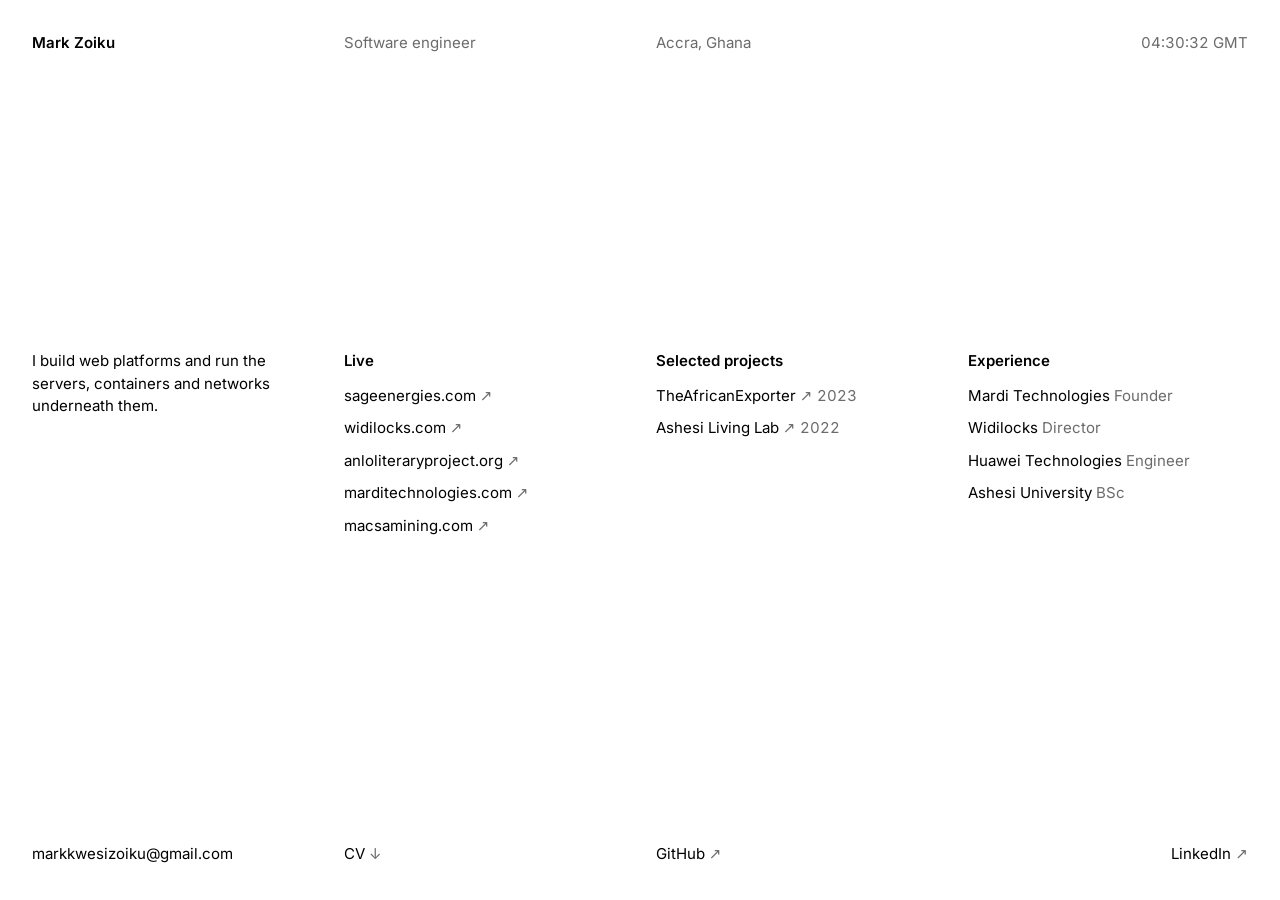
==== public/index.html @ 60ea7f9e "redesign" ====
<!DOCTYPE html>
<html lang="en">
<head>
<meta charset="utf-8">
<meta name="viewport" content="width=device-width, initial-scale=1">
<title>Mark Zoiku, software engineer</title>
<meta name="description" content="Mark Zoiku is a software engineer in Accra, Ghana. He builds web platforms and runs the servers, containers and networks underneath them.">
<link rel="canonical" href="https://markzoiku.com/">
<meta name="theme-color" content="#ffffff">
<meta name="color-scheme" content="light">

<meta property="og:type" content="website">
<meta property="og:url" content="https://markzoiku.com/">
<meta property="og:title" content="Mark Zoiku, software engineer">
<meta property="og:description" content="I build web platforms and run the servers, containers and networks underneath them.">
<meta property="og:image" content="https://markzoiku.com/og.png">
<meta property="og:image:width" content="1200">
<meta property="og:image:height" content="630">
<meta property="og:image:alt" content="Mark Zoiku, software engineer, Accra, Ghana">
<meta name="twitter:card" content="summary_large_image">

<link rel="icon" href="favicon.svg" type="image/svg+xml">
<link rel="icon" href="favicon-32.png" sizes="32x32" type="image/png">
<link rel="apple-touch-icon" href="apple-touch-icon.png">
<link rel="manifest" href="site.webmanifest">

<link rel="preload" href="fonts/inter-latin-wght-normal.woff2" as="font" type="font/woff2" crossorigin>
<link rel="stylesheet" href="styles.css">
<script src="script.js" defer></script>

<script type="application/ld+json">
{
  "@context": "https://schema.org",
  "@type": "Person",
  "name": "Mark Zoiku",
  "jobTitle": "Software engineer",
  "url": "https://markzoiku.com/",
  "email": "mailto:markkwesizoiku@gmail.com",
  "address": { "@type": "PostalAddress", "addressLocality": "Accra", "addressCountry": "GH" },
  "alumniOf": { "@type": "CollegeOrUniversity", "name": "Ashesi University" },
  "sameAs": [
    "https://github.com/zoiku",
    "https://www.linkedin.com/in/zoiku-m-14a140226/"
  ]
}
</script>
</head>
<body>
<div class="page">

<header class="cols head">
  <h1 class="b">Mark Zoiku</h1>
  <p class="g role">Software engineer</p>
  <p class="g place">Accra, Ghana</p>
  <p class="g clock"><time id="clock">GMT</time></p>
</header>

<main class="cols">
  <p class="intro">I build web platforms and run the servers, containers and networks underneath them.</p>

  <section class="s-live" aria-labelledby="live">
    <h2 id="live" class="k">Live</h2>
    <ul>
      <li><a class="ext" href="https://sageenergies.com">sageenergies.com</a></li>
      <li><a class="ext" href="https://widilocks.com">widilocks.com</a></li>
      <li><a class="ext" href="https://anloliteraryproject.org">anloliteraryproject.org</a></li>
      <li><a class="ext" href="https://marditechnologies.com">marditechnologies.com</a></li>
      <li><a class="ext" href="https://macsamining.com">macsamining.com</a></li>
    </ul>
  </section>

  <section class="s-proj" aria-labelledby="projects">
    <h2 id="projects" class="k">Selected projects</h2>
    <ul>
      <li><a class="ext" href="https://theafricanexporter.com">TheAfricanExporter</a> <span class="g">2023</span></li>
      <li><a class="ext" href="https://github.com/Zoiku/ashesilivinglab">Ashesi Living Lab</a> <span class="g">2022</span></li>
    </ul>
  </section>

  <section class="s-exp" aria-labelledby="experience">
    <h2 id="experience" class="k">Experience</h2>
    <ul>
      <li>Mardi Technologies <span class="g">Founder</span></li>
      <li>Widilocks <span class="g">Director</span></li>
      <li>Huawei Technologies <span class="g">Engineer</span></li>
      <li>Ashesi University <span class="g">BSc</span></li>
    </ul>
  </section>
</main>

<footer class="cols foot">
  <p class="mail"><a href="mailto:markkwesizoiku@gmail.com">markkwesizoiku@gmail.com</a></p>
  <p><a class="dl" href="cv/Mark_Zoiku_CV.pdf" download type="application/pdf">CV</a></p>
  <p><a class="ext" href="https://github.com/zoiku">GitHub</a></p>
  <p class="end"><a class="ext" href="https://www.linkedin.com/in/zoiku-m-14a140226/">LinkedIn</a></p>
</footer>

</div>
</body>
</html>
---- public/styles.css ----
/* markzoiku.com */

@font-face {
  font-family: "Inter";
  font-style: normal;
  font-weight: 100 900;
  font-display: swap;
  src: url("fonts/inter-latin-wght-normal.woff2") format("woff2");
  unicode-range: U+0000-00FF, U+0131, U+0152-0153, U+02BB-02BC, U+02C6, U+02DA, U+02DC, U+0304, U+0308, U+0329, U+2000-206F, U+20AC, U+2122, U+2190-2199, U+2212, U+2215, U+FEFF, U+FFFD;
}

:root {
  --ground: #ffffff;
  --ink: #000000;
  --grey: #6b6b6b; /* 5.3:1 on white */
  --font: "Inter", system-ui, -apple-system, "Segoe UI", Roboto, sans-serif;
  --size: 15px;
  --pad: 32px;
  --gap: 32px;
  --stack: 96px;
}

*,
*::before,
*::after { box-sizing: border-box; }

html {
  -webkit-text-size-adjust: 100%;
  text-size-adjust: 100%;
}

body {
  margin: 0;
  background: var(--ground);
  color: var(--ink);
  font-family: var(--font);
  font-size: var(--size);
  line-height: 1.5;
  font-variant-numeric: tabular-nums;
  -webkit-font-smoothing: antialiased;
  -moz-osx-font-smoothing: grayscale;
}

h1, h2, p, ul { margin: 0; padding: 0; font-size: inherit; font-weight: inherit; }
ul { list-style: none; }

a { color: var(--ink); text-decoration: none; }
a:hover { text-decoration: underline; text-underline-offset: 3px; }
a:focus-visible { outline: 2px solid var(--ink); outline-offset: 3px; }

.page {
  min-height: 100vh;
  min-height: 100svh;
  display: flex;
  flex-direction: column;
  justify-content: space-between;
  gap: var(--stack);
  padding: var(--pad);
}

.cols {
  display: grid;
  grid-template-columns: repeat(4, minmax(0, 1fr));
  gap: var(--gap);
}

.b { font-weight: 600; }
.k { font-weight: 600; margin-bottom: 9px; }
.g { color: var(--grey); }
.intro { max-width: 30ch; }
li { margin-bottom: 4px; }
li a, .foot a { display: inline-block; padding: 3px 0; }
li:not(:has(a)) { padding: 3px 0; }

.clock, .end { text-align: right; }

/* Arrows are decorative: the "/ """ part hides them from screen readers. */
.ext::after { content: " \2197"; content: " \2197" / ""; color: var(--grey); }
.dl::after { content: " \2193"; content: " \2193" / ""; color: var(--grey); }

/* Tablet and phone */
@media (max-width: 900px) {
  :root { --pad: 28px 24px 32px; --stack: 56px; }

  /* Let content set the height so tall tablet screens do not open large gaps */
  .page { min-height: 0; }

  .cols { grid-template-columns: repeat(2, minmax(0, 1fr)); row-gap: 48px; }

  /* Tablet: the sentence on the left, the lists stacked on the right */
  main.cols {
    grid-template-areas: "intro live" "intro exp" "intro proj";
    align-items: start;
  }
  .intro { grid-area: intro; }
  .s-live { grid-area: live; }
  .s-exp { grid-area: exp; }
  .s-proj { grid-area: proj; }

  .cols.head,
  .cols.foot {
    display: flex;
    flex-wrap: wrap;
    column-gap: 20px;
    row-gap: 0;
  }
  .head p, .foot p { text-align: left; }
  .head .b, .head .role, .foot .mail { flex-basis: 100%; }

  /* Larger tap targets, same rhythm */
  li { margin-bottom: 0; }
  li a, .foot a { display: inline-block; padding: 6px 0; }
  li:not(:has(a)) { padding: 6px 0; }
  .k { margin-bottom: 6px; }
}

@media (max-width: 520px) {
  .cols { grid-template-columns: minmax(0, 1fr); row-gap: 40px; }
  main.cols { grid-template-areas: "intro" "live" "exp" "proj"; }
}

@media print {
  .page { min-height: 0; gap: 32px; }
  .ext::after, .dl::after { content: ""; }
  .clock { display: none; }
}
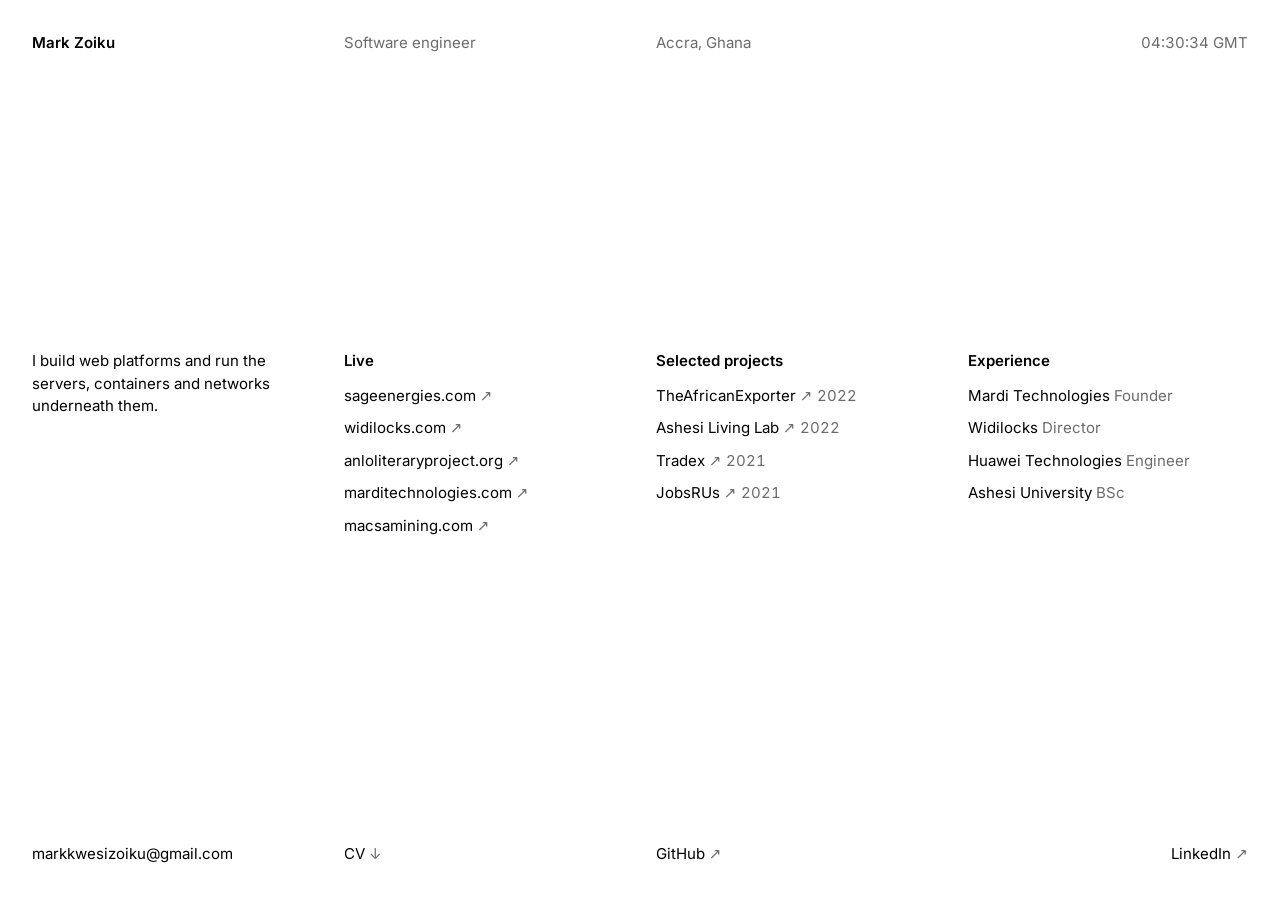
==== commit 0e4df9ba: "selectedprojectsupdate" ====
--- a/public/index.html
+++ b/public/index.html
@@ -72,8 +72,10 @@
   <section class="s-proj" aria-labelledby="projects">
     <h2 id="projects" class="k">Selected projects</h2>
     <ul>
-      <li><a class="ext" href="https://theafricanexporter.com">TheAfricanExporter</a> <span class="g">2023</span></li>
+      <li><a class="ext" href="https://github.com/Zoiku/tae">TheAfricanExporter</a> <span class="g">2022</span></li>
       <li><a class="ext" href="https://github.com/Zoiku/ashesilivinglab">Ashesi Living Lab</a> <span class="g">2022</span></li>
+      <li><a class="ext" href="https://github.com/Zoiku/tradex">Tradex</a> <span class="g">2021</span></li>
+      <li><a class="ext" href="https://github.com/Zoiku/jobsrus">JobsRUs</a> <span class="g">2021</span></li>
     </ul>
   </section>
 
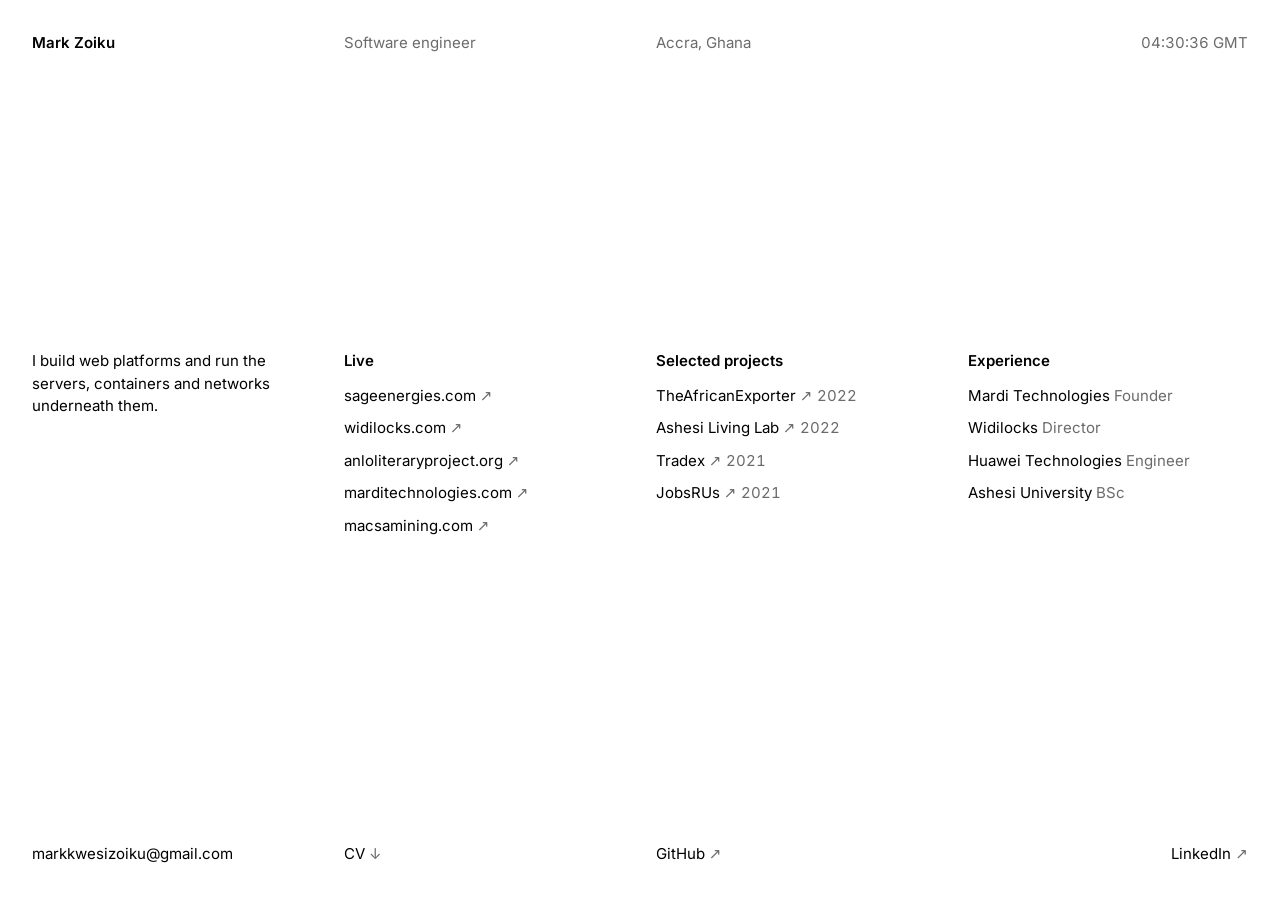
==== commit c71f9850: "selectedprojectsupdate" ====
--- a/public/index.html
+++ b/public/index.html
@@ -61,21 +61,21 @@
   <section class="s-live" aria-labelledby="live">
     <h2 id="live" class="k">Live</h2>
     <ul>
-      <li><a class="ext" href="https://sageenergies.com">sageenergies.com</a></li>
-      <li><a class="ext" href="https://widilocks.com">widilocks.com</a></li>
-      <li><a class="ext" href="https://anloliteraryproject.org">anloliteraryproject.org</a></li>
-      <li><a class="ext" href="https://marditechnologies.com">marditechnologies.com</a></li>
-      <li><a class="ext" href="https://macsamining.com">macsamining.com</a></li>
+      <li><a class="ext" href="https://sageenergies.com" target="_blank" rel="noopener noreferrer">sageenergies.com</a></li>
+      <li><a class="ext" href="https://widilocks.com" target="_blank" rel="noopener noreferrer">widilocks.com</a></li>
+      <li><a class="ext" href="https://anloliteraryproject.org" target="_blank" rel="noopener noreferrer">anloliteraryproject.org</a></li>
+      <li><a class="ext" href="https://marditechnologies.com" target="_blank" rel="noopener noreferrer">marditechnologies.com</a></li>
+      <li><a class="ext" href="https://macsamining.com" target="_blank" rel="noopener noreferrer">macsamining.com</a></li>
     </ul>
   </section>
 
   <section class="s-proj" aria-labelledby="projects">
     <h2 id="projects" class="k">Selected projects</h2>
     <ul>
-      <li><a class="ext" href="https://github.com/Zoiku/tae">TheAfricanExporter</a> <span class="g">2022</span></li>
-      <li><a class="ext" href="https://github.com/Zoiku/ashesilivinglab">Ashesi Living Lab</a> <span class="g">2022</span></li>
-      <li><a class="ext" href="https://github.com/Zoiku/tradex">Tradex</a> <span class="g">2021</span></li>
-      <li><a class="ext" href="https://github.com/Zoiku/jobsrus">JobsRUs</a> <span class="g">2021</span></li>
+      <li><a class="ext" href="https://github.com/Zoiku/tae" target="_blank" rel="noopener noreferrer">TheAfricanExporter</a> <span class="g">2022</span></li>
+      <li><a class="ext" href="https://github.com/Zoiku/ashesilivinglab" target="_blank" rel="noopener noreferrer">Ashesi Living Lab</a> <span class="g">2022</span></li>
+      <li><a class="ext" href="https://github.com/Zoiku/tradex" target="_blank" rel="noopener noreferrer">Tradex</a> <span class="g">2021</span></li>
+      <li><a class="ext" href="https://github.com/Zoiku/jobsrus" target="_blank" rel="noopener noreferrer">JobsRUs</a> <span class="g">2021</span></li>
     </ul>
   </section>
 
@@ -93,8 +93,8 @@
 <footer class="cols foot">
   <p class="mail"><a href="mailto:markkwesizoiku@gmail.com">markkwesizoiku@gmail.com</a></p>
   <p><a class="dl" href="cv/Mark_Zoiku_CV.pdf" download type="application/pdf">CV</a></p>
-  <p><a class="ext" href="https://github.com/zoiku">GitHub</a></p>
-  <p class="end"><a class="ext" href="https://www.linkedin.com/in/zoiku-m-14a140226/">LinkedIn</a></p>
+  <p><a class="ext" href="https://github.com/zoiku" target="_blank" rel="noopener noreferrer">GitHub</a></p>
+  <p class="end"><a class="ext" href="https://www.linkedin.com/in/zoiku-m-14a140226/" target="_blank" rel="noopener noreferrer">LinkedIn</a></p>
 </footer>
 
 </div>
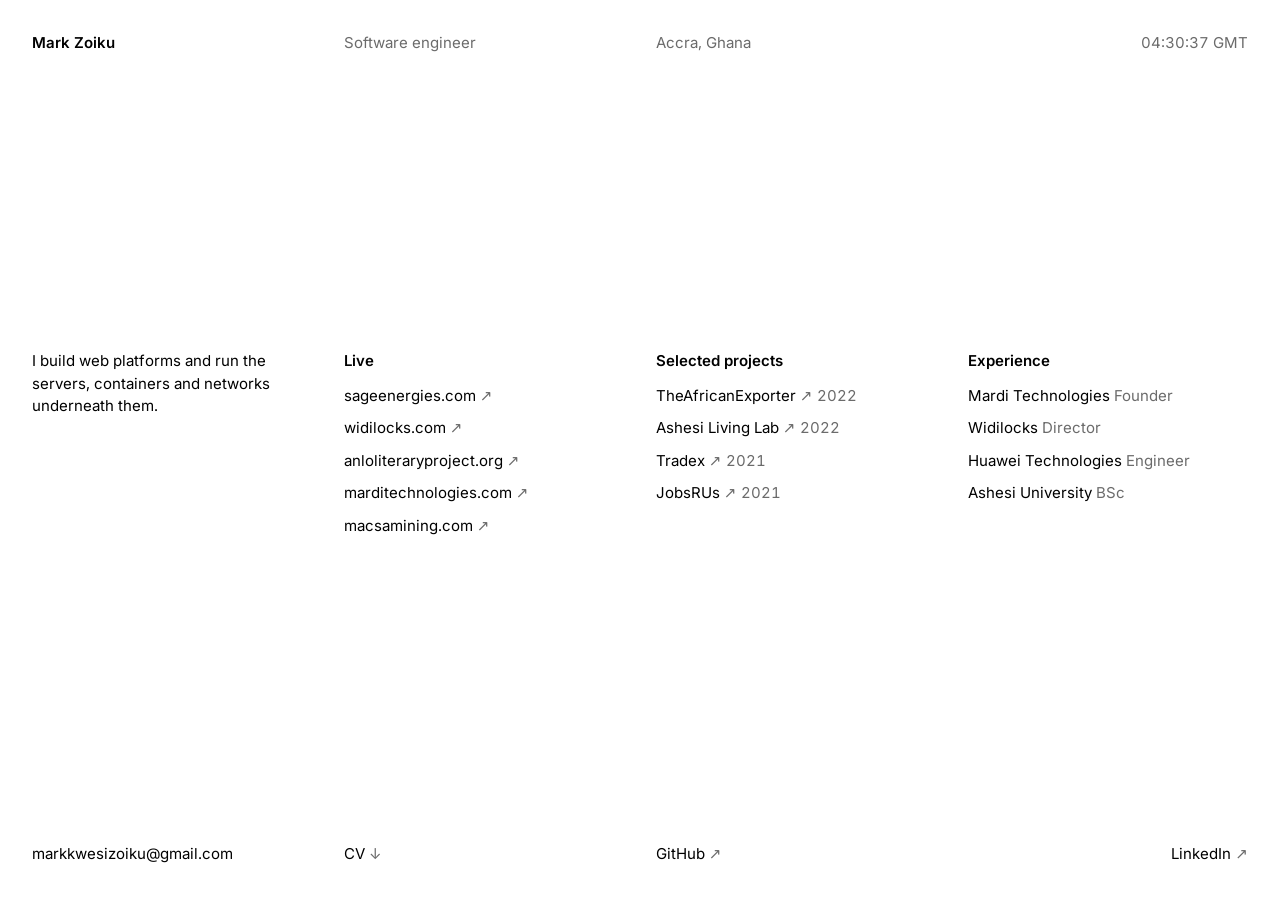
==== commit fa51686f: "update" ====
--- a/public/index.html
+++ b/public/index.html
@@ -1,102 +1,227 @@
-<!DOCTYPE html>
+<!doctype html>
 <html lang="en">
-<head>
-<meta charset="utf-8">
-<meta name="viewport" content="width=device-width, initial-scale=1">
-<title>Mark Zoiku, software engineer</title>
-<meta name="description" content="Mark Zoiku is a software engineer in Accra, Ghana. He builds web platforms and runs the servers, containers and networks underneath them.">
-<link rel="canonical" href="https://markzoiku.com/">
-<meta name="theme-color" content="#ffffff">
-<meta name="color-scheme" content="light">
-
-<meta property="og:type" content="website">
-<meta property="og:url" content="https://markzoiku.com/">
-<meta property="og:title" content="Mark Zoiku, software engineer">
-<meta property="og:description" content="I build web platforms and run the servers, containers and networks underneath them.">
-<meta property="og:image" content="https://markzoiku.com/og.png">
-<meta property="og:image:width" content="1200">
-<meta property="og:image:height" content="630">
-<meta property="og:image:alt" content="Mark Zoiku, software engineer, Accra, Ghana">
-<meta name="twitter:card" content="summary_large_image">
-
-<link rel="icon" href="favicon.svg" type="image/svg+xml">
-<link rel="icon" href="favicon-32.png" sizes="32x32" type="image/png">
-<link rel="apple-touch-icon" href="apple-touch-icon.png">
-<link rel="manifest" href="site.webmanifest">
-
-<link rel="preload" href="fonts/inter-latin-wght-normal.woff2" as="font" type="font/woff2" crossorigin>
-<link rel="stylesheet" href="styles.css">
-<script src="script.js" defer></script>
-
-<script type="application/ld+json">
-{
-  "@context": "https://schema.org",
-  "@type": "Person",
-  "name": "Mark Zoiku",
-  "jobTitle": "Software engineer",
-  "url": "https://markzoiku.com/",
-  "email": "mailto:markkwesizoiku@gmail.com",
-  "address": { "@type": "PostalAddress", "addressLocality": "Accra", "addressCountry": "GH" },
-  "alumniOf": { "@type": "CollegeOrUniversity", "name": "Ashesi University" },
-  "sameAs": [
-    "https://github.com/zoiku",
-    "https://www.linkedin.com/in/zoiku-m-14a140226/"
-  ]
-}
-</script>
-</head>
-<body>
-<div class="page">
-
-<header class="cols head">
-  <h1 class="b">Mark Zoiku</h1>
-  <p class="g role">Software engineer</p>
-  <p class="g place">Accra, Ghana</p>
-  <p class="g clock"><time id="clock">GMT</time></p>
-</header>
-
-<main class="cols">
-  <p class="intro">I build web platforms and run the servers, containers and networks underneath them.</p>
-
-  <section class="s-live" aria-labelledby="live">
-    <h2 id="live" class="k">Live</h2>
-    <ul>
-      <li><a class="ext" href="https://sageenergies.com" target="_blank" rel="noopener noreferrer">sageenergies.com</a></li>
-      <li><a class="ext" href="https://widilocks.com" target="_blank" rel="noopener noreferrer">widilocks.com</a></li>
-      <li><a class="ext" href="https://anloliteraryproject.org" target="_blank" rel="noopener noreferrer">anloliteraryproject.org</a></li>
-      <li><a class="ext" href="https://marditechnologies.com" target="_blank" rel="noopener noreferrer">marditechnologies.com</a></li>
-      <li><a class="ext" href="https://macsamining.com" target="_blank" rel="noopener noreferrer">macsamining.com</a></li>
-    </ul>
-  </section>
-
-  <section class="s-proj" aria-labelledby="projects">
-    <h2 id="projects" class="k">Selected projects</h2>
-    <ul>
-      <li><a class="ext" href="https://github.com/Zoiku/tae" target="_blank" rel="noopener noreferrer">TheAfricanExporter</a> <span class="g">2022</span></li>
-      <li><a class="ext" href="https://github.com/Zoiku/ashesilivinglab" target="_blank" rel="noopener noreferrer">Ashesi Living Lab</a> <span class="g">2022</span></li>
-      <li><a class="ext" href="https://github.com/Zoiku/tradex" target="_blank" rel="noopener noreferrer">Tradex</a> <span class="g">2021</span></li>
-      <li><a class="ext" href="https://github.com/Zoiku/jobsrus" target="_blank" rel="noopener noreferrer">JobsRUs</a> <span class="g">2021</span></li>
-    </ul>
-  </section>
-
-  <section class="s-exp" aria-labelledby="experience">
-    <h2 id="experience" class="k">Experience</h2>
-    <ul>
-      <li>Mardi Technologies <span class="g">Founder</span></li>
-      <li>Widilocks <span class="g">Director</span></li>
-      <li>Huawei Technologies <span class="g">Engineer</span></li>
-      <li>Ashesi University <span class="g">BSc</span></li>
-    </ul>
-  </section>
-</main>
-
-<footer class="cols foot">
-  <p class="mail"><a href="mailto:markkwesizoiku@gmail.com">markkwesizoiku@gmail.com</a></p>
-  <p><a class="dl" href="cv/Mark_Zoiku_CV.pdf" download type="application/pdf">CV</a></p>
-  <p><a class="ext" href="https://github.com/zoiku" target="_blank" rel="noopener noreferrer">GitHub</a></p>
-  <p class="end"><a class="ext" href="https://www.linkedin.com/in/zoiku-m-14a140226/" target="_blank" rel="noopener noreferrer">LinkedIn</a></p>
-</footer>
-
-</div>
-</body>
+  <head>
+    <meta charset="utf-8" />
+    <meta name="viewport" content="width=device-width, initial-scale=1" />
+    <title>Mark Zoiku, software engineer</title>
+    <meta
+      name="description"
+      content="Mark Zoiku is a software engineer in Accra, Ghana. He builds web platforms and runs the servers, containers and networks underneath them."
+    />
+    <link rel="canonical" href="https://markzoiku.com/" />
+    <meta name="theme-color" content="#ffffff" />
+    <meta name="color-scheme" content="light" />
+
+    <meta property="og:type" content="website" />
+    <meta property="og:url" content="https://markzoiku.com/" />
+    <meta property="og:title" content="Mark Zoiku, software engineer" />
+    <meta
+      property="og:description"
+      content="I build web platforms and run the servers, containers and networks underneath them."
+    />
+    <meta property="og:image" content="https://markzoiku.com/og.png" />
+    <meta property="og:image:width" content="1200" />
+    <meta property="og:image:height" content="630" />
+    <meta
+      property="og:image:alt"
+      content="Mark Zoiku, software engineer, Accra, Ghana"
+    />
+    <meta name="twitter:card" content="summary_large_image" />
+
+    <link rel="icon" href="favicon.svg" type="image/svg+xml" />
+    <link rel="icon" href="favicon-32.png" sizes="32x32" type="image/png" />
+    <link rel="apple-touch-icon" href="apple-touch-icon.png" />
+    <link rel="manifest" href="site.webmanifest" />
+
+    <link
+      rel="preload"
+      href="fonts/inter-latin-wght-normal.woff2"
+      as="font"
+      type="font/woff2"
+      crossorigin
+    />
+    <link rel="stylesheet" href="styles.css" />
+    <script src="script.js" defer></script>
+
+    <script type="application/ld+json">
+      {
+        "@context": "https://schema.org",
+        "@type": "Person",
+        "name": "Mark Zoiku",
+        "jobTitle": "Software engineer",
+        "url": "https://markzoiku.com/",
+        "email": "mailto:markkwesizoiku@gmail.com",
+        "address": {
+          "@type": "PostalAddress",
+          "addressLocality": "Accra",
+          "addressCountry": "GH"
+        },
+        "alumniOf": {
+          "@type": "CollegeOrUniversity",
+          "name": "Ashesi University"
+        },
+        "sameAs": [
+          "https://github.com/zoiku",
+          "https://www.linkedin.com/in/zoiku-m-14a140226/"
+        ]
+      }
+    </script>
+  </head>
+  <body>
+    <div class="page">
+      <header class="cols head">
+        <h1 class="b">Mark Zoiku</h1>
+        <p class="g role">Software engineer</p>
+        <p class="g place">Accra, Ghana</p>
+        <p class="g clock"><time id="clock">GMT</time></p>
+      </header>
+
+      <main class="cols">
+        <p class="intro">
+          I build web platforms and run the servers, containers and networks
+          underneath them.
+        </p>
+
+        <section class="s-live" aria-labelledby="live">
+          <h2 id="live" class="k">Live</h2>
+          <ul>
+            <li>
+              <a
+                class="ext"
+                href="https://sageenergies.com"
+                target="_blank"
+                rel="noopener noreferrer"
+                >sageenergies.com</a
+              >
+            </li>
+            <li>
+              <a
+                class="ext"
+                href="https://widilocks.com"
+                target="_blank"
+                rel="noopener noreferrer"
+                >widilocks.com</a
+              >
+            </li>
+            <li>
+              <a
+                class="ext"
+                href="https://anloliteraryproject.org"
+                target="_blank"
+                rel="noopener noreferrer"
+                >anloliteraryproject.org</a
+              >
+            </li>
+            <li>
+              <a
+                class="ext"
+                href="https://marditechnologies.com"
+                target="_blank"
+                rel="noopener noreferrer"
+                >marditechnologies.com</a
+              >
+            </li>
+            <li>
+              <a
+                class="ext"
+                href="https://macsamining.com"
+                target="_blank"
+                rel="noopener noreferrer"
+                >macsamining.com</a
+              >
+            </li>
+          </ul>
+        </section>
+
+        <section class="s-proj" aria-labelledby="projects">
+          <h2 id="projects" class="k">Selected projects</h2>
+          <ul>
+            <li>
+              <a
+                class="ext"
+                href="https://github.com/Zoiku/tae"
+                target="_blank"
+                rel="noopener noreferrer"
+                >TheAfricanExporter</a
+              >
+              <span class="g">2022</span>
+            </li>
+            <li>
+              <a
+                class="ext"
+                href="https://github.com/Zoiku/ashesilivinglab"
+                target="_blank"
+                rel="noopener noreferrer"
+                >Ashesi Living Lab</a
+              >
+              <span class="g">2022</span>
+            </li>
+            <li>
+              <a
+                class="ext"
+                href="https://github.com/Zoiku/tradex"
+                target="_blank"
+                rel="noopener noreferrer"
+                >Tradex</a
+              >
+              <span class="g">2021</span>
+            </li>
+            <li>
+              <a
+                class="ext"
+                href="https://github.com/Zoiku/jobsrus"
+                target="_blank"
+                rel="noopener noreferrer"
+                >JobsRUs</a
+              >
+              <span class="g">2021</span>
+            </li>
+          </ul>
+        </section>
+
+        <section class="s-exp" aria-labelledby="experience">
+          <h2 id="experience" class="k">Experience</h2>
+          <ul>
+            <li>Mardi Technologies <span class="g">Founder</span></li>
+            <li>Widilocks <span class="g">Director</span></li>
+            <li>Huawei Technologies <span class="g">Engineer</span></li>
+            <li>Ashesi University <span class="g">BSc</span></li>
+          </ul>
+        </section>
+      </main>
+
+      <footer class="cols foot">
+        <p class="mail">
+          <a href="mailto:markkwesizoiku@gmail.com">markkwesizoiku@gmail.com</a>
+        </p>
+        <p>
+          <a
+            class="dl"
+            href="cv/Mark Zoiku CV.pdf"
+            download
+            type="application/pdf"
+            >CV</a
+          >
+        </p>
+        <p>
+          <a
+            class="ext"
+            href="https://github.com/zoiku"
+            target="_blank"
+            rel="noopener noreferrer"
+            >GitHub</a
+          >
+        </p>
+        <p class="end">
+          <a
+            class="ext"
+            href="https://www.linkedin.com/in/zoiku-m-14a140226/"
+            target="_blank"
+            rel="noopener noreferrer"
+            >LinkedIn</a
+          >
+        </p>
+      </footer>
+    </div>
+  </body>
 </html>
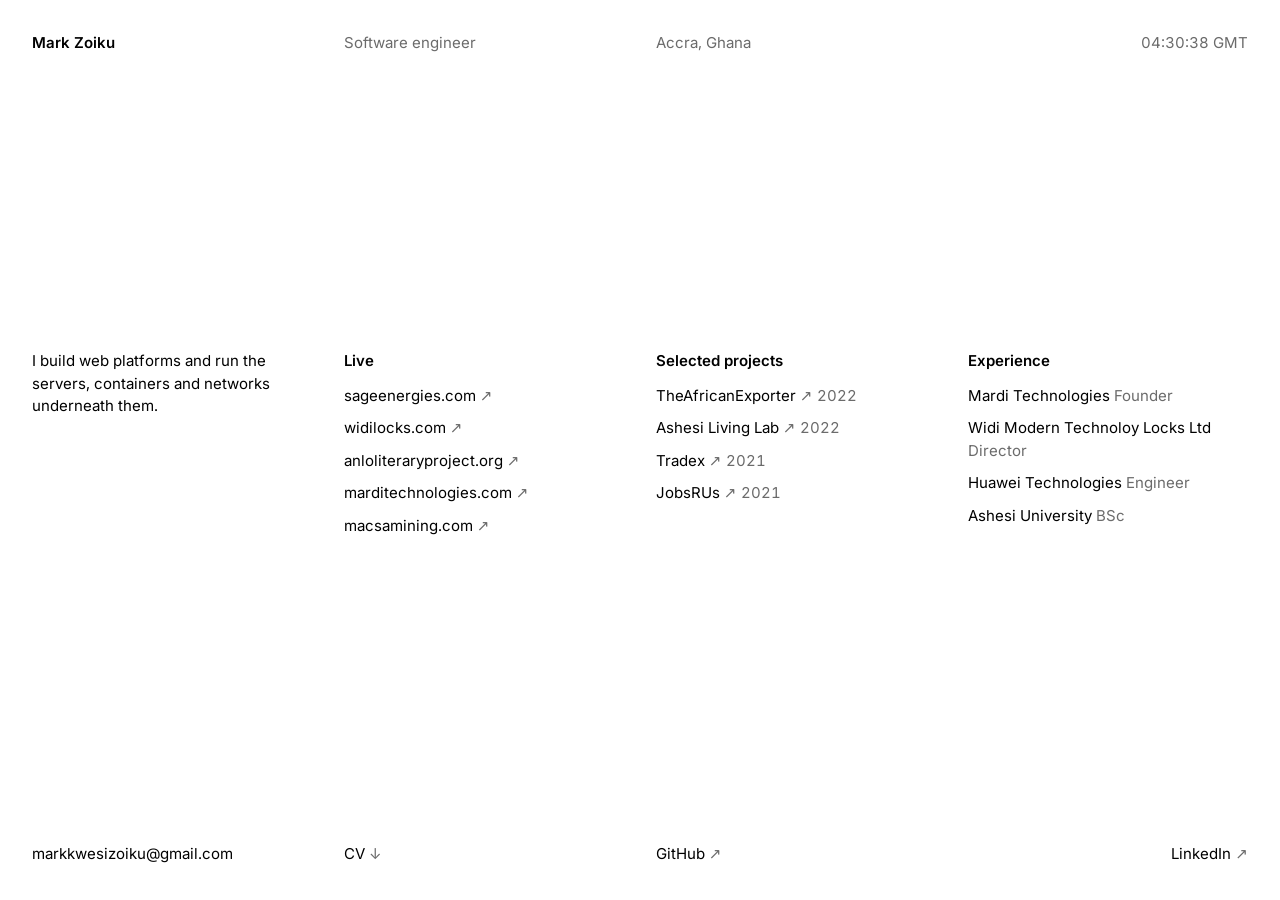
==== commit 1904f46d: "experiencetitleupdate" ====
--- a/public/index.html
+++ b/public/index.html
@@ -183,7 +183,9 @@
           <h2 id="experience" class="k">Experience</h2>
           <ul>
             <li>Mardi Technologies <span class="g">Founder</span></li>
-            <li>Widilocks <span class="g">Director</span></li>
+            <li>
+              Widi Modern Technoloy Locks Ltd <span class="g">Director</span>
+            </li>
             <li>Huawei Technologies <span class="g">Engineer</span></li>
             <li>Ashesi University <span class="g">BSc</span></li>
           </ul>
